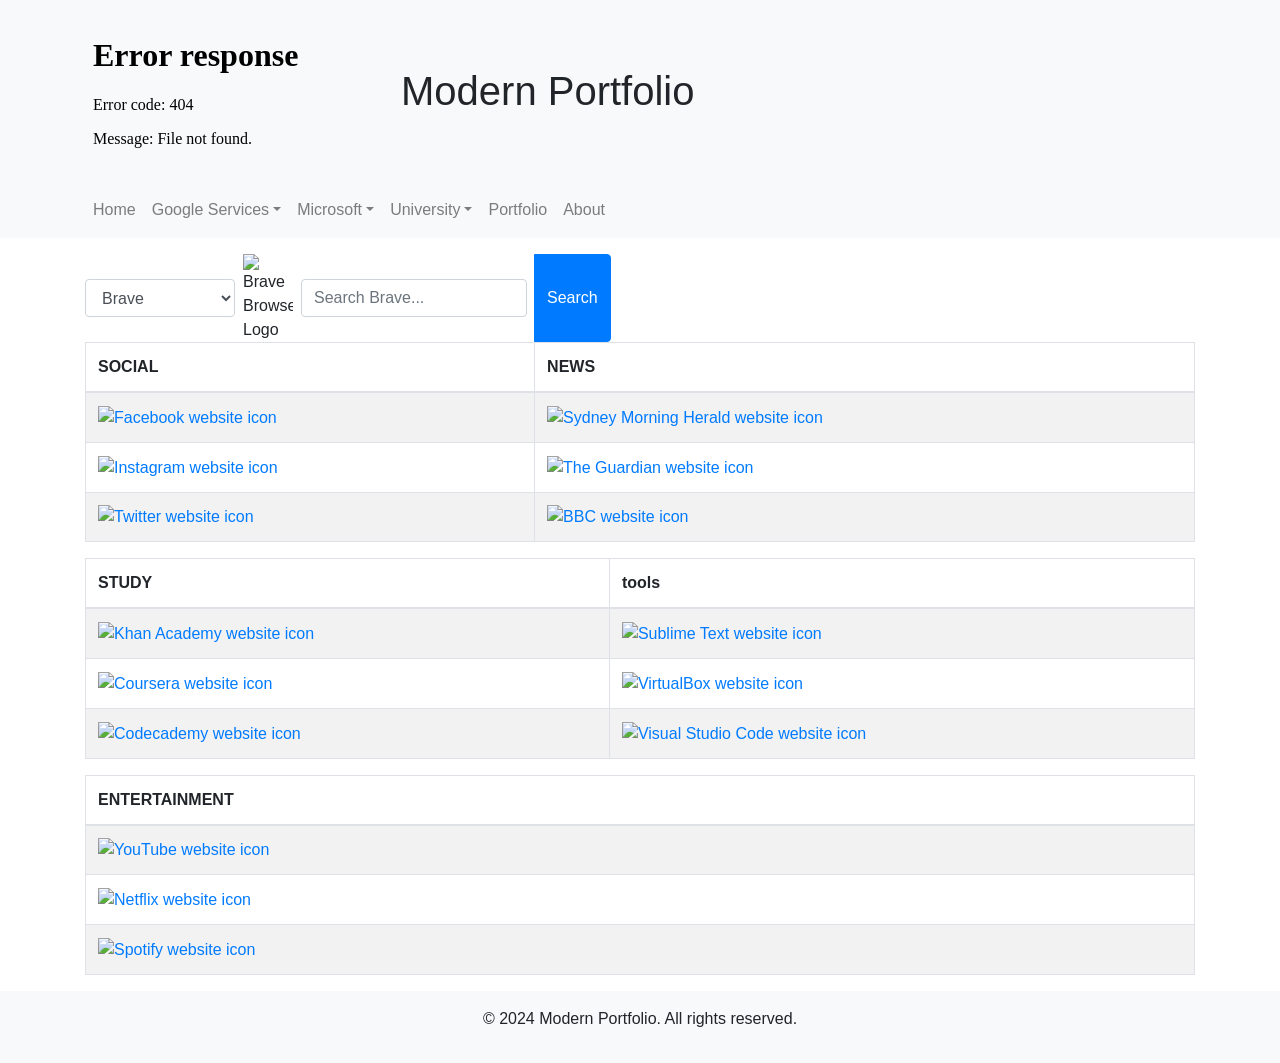
==== index.html @ 9d426d87 "Update website deployment for Fedora server" ====
<!DOCTYPE html>
<html lang="en">
    <head>
        <meta charset="UTF-8">
        <meta name="viewport" content="width=device-width, initial-scale=1.0">
        <title>Modern Portfolio</title>
        <link rel="stylesheet" href="https://stackpath.bootstrapcdn.com/bootstrap/4.5.2/css/bootstrap.min.css">
        
        <link rel="stylesheet" href="/css/style.css?v=4">
        <link rel="icon" type="image/png" href="/images/icons/favicon.ico">
        <script src="/js/search.js?v=2"></script>
        
        <script src="https://code.jquery.com/jquery-3.5.1.slim.min.js"></script>
        <script src="https://cdn.jsdelivr.net/npm/@popperjs/core@2.5.3/dist/umd/popper.min.js"></script>
        <script src="https://stackpath.bootstrapcdn.com/bootstrap/4.5.2/js/bootstrap.min.js"></script>
    </head>
    <body>
        <header class="bg-light py-3">
            <div class="container">
                <div class="header-wrapper d-flex align-items-center">
                    <iframe class="datetime-frame mr-md-3" src="/pages/datetime.html?t=2" style="border:0;" scrolling="no"></iframe>
                    <h1 class="title mb-0">Modern Portfolio</h1>
                </div>
            </div>
        </header>
        <nav class="navbar navbar-expand-lg navbar-light bg-light">
            <!-- Navigation content -->
            <div class="container">
                <button class="navbar-toggler" type="button" data-toggle="collapse" data-target="#navbarNav" aria-controls="navbarNav" aria-expanded="false" aria-label="Toggle navigation">
                    <span class="navbar-toggler-icon"></span>
                </button>
                <div class="collapse navbar-collapse" id="navbarNav">
                    <ul class="navbar-nav">
                        <li class="nav-item"><a class="nav-link" href="#">Home</a></li>
                        <!-- Add more navigation items as needed -->
                        <li class="nav-item dropdown">
                            <a class="nav-link dropdown-toggle" href="#" id="navbarDropdown1" role="button" data-toggle="dropdown" aria-haspopup="true" aria-expanded="false">Google Services</a>
                            <div class="dropdown-menu" aria-labelledby="navbarDropdown1">
                                <a class="dropdown-item" href="https://youtube.com">YouTube</a>
                                <!-- Add more dropdown items here -->
                                <a class="dropdown-item" href="https://photos.google.com/?tab=wq&pageId=none&pli=1">Google Photos</a>
                                <a class="dropdown-item" href="https://mail.google.com/">Gmail</a>
                                <a class="dropdown-item" href="https://drive.google.com/drive/u/0/my-drive">Google Drive</a>
                                <a class="dropdown-item" href="https://docs.google.com/spreadsheets/u/0/?tgif=d&pli=1">Google Sheets</a>
                                <a class="dropdown-item" href="https://docs.google.com/">Google Docs</a>
                                <a class="dropdown-item" href="https://docs.google.com/presentation/u/0/?tgif=d&pli=1">Google Slides</a>
                                <a class="dropdown-item" href="https://keep.google.com/u/0/#home">Google Keep</a>
                                <a class="dropdown-item" href="https://maps.google.com">Google Maps</a>
                                <a class="dropdown-item" href="https://calendar.google.com/calendar">Google Calendar</a>
                                <a class="dropdown-item" href="https://docs.google.com/forms/">Google Forms</a>
                                <a class="dropdown-item" href="https://sites.google.com/u/0/new?pli=1&authuser=0">Google Sites</a>
                            </div>
                        </li>
                        <!-- Add more dropdown items as needed -->
                        <li class="nav-item dropdown">
                            <a class="nav-link dropdown-toggle" href="#" id="navbarDropdown2" role="button" data-toggle="dropdown" aria-haspopup="true" aria-expanded="false">Microsoft</a>
                            <div class="dropdown-menu" aria-labelledby="navbarDropdown2">
                                <a class="dropdown-item" href="https://login.live.com">Personal Outlook Email</a>
                                <!-- Add more dropdown items here -->
                                <a class="dropdown-item" href="https://to-do.live.com/tasks/">Microsoft To Do</a>
                                <a class="dropdown-item" href="https://web.skype.com/">Skype</a>
                                <a class="dropdown-item" href="https://www.microsoft365.com/?auth=1">Microsoft 365</a>
                            </div>
                        </li>
                        <li class="nav-item dropdown">
                            <a class="nav-link dropdown-toggle" href="#" id="navbarDropdown3" role="button" data-toggle="dropdown" aria-haspopup="true" aria-expanded="false">University</a>
                            <div class="dropdown-menu" aria-labelledby="navbarDropdown3">
                                <a class="dropdown-item" href="https://studydesk.unisq.edu.au/">StudyDesk (Moodle)</a>
                                <a class="dropdown-item" href="https://uconnect.usq.edu.au">Uconnect</a>
                                <a class="dropdown-item" href="https://handbook-guide.unisq.edu.au/program/2026/MADS">MADS UniSQ Handbook</a>
                                <a class="dropdown-item" href="https://unisq.libguides.com/home">UniSQ Library Services</a>
                                <a class="dropdown-item" href="https://www.unisq.edu.au/current-students/support">Student Success Support</a>
                            </div>
                        </li>
                        <li class="nav-item"><a class="nav-link" href="https://github.com/ghostprime1234">Portfolio</a></li>
                        <li class="nav-item"><a class="nav-link" href="pages/about.html">About</a></li>
                    </ul>
                </div>
            </div>
        </nav>
        <main class="container">
            <!-- Your main content goes here -->
            <div id="form-container" class="mt-3">
                <!-- Form container content -->
                <form id="search-form" action="https://search.brave.com/search" method="get" target="_blank" class="form-inline">
                    <div class="input-group">
                        <label for="search-engine">
                            <select id="search-engine" class="form-control mr-2">
                                <option value="https://www.google.com.au/search">Google</option>
                                <option value="https://search.brave.com/search" selected>Brave</option>
                                <option value="https://bing.com/search">Bing</option>
                                <option value="https://search.yahoo.com/search">Yahoo</option>
                                <option value="https://duckduckgo.com">Duck Duck Go</option>
                                <option value="https://www.ecosia.org/search">Ecosia</option>
                            </select>
                        </label>
                        <img id="search-engine-logo" src="images/services/email/brave_logo.webp" alt="Brave Browser Logo" class="mr-2" style="background-color:white; width:50px;">
                        <label for="search-input">
                            <input id="search-input" type="text" name="q" class="form-control mr-2" placeholder="Search Brave...">
                        </label>
                        <div class="input-group-append">
                            <button type="submit" class="btn btn-primary">Search</button>
                        </div>
                    </div>
                </form>
            </div>
            <!-- Add more content here -->
            <div class="table-container" id="imageContainers">
                <div class="table-responsive">
                    <table id="socialNewsTable" class="table table-bordered table-striped">
                        <!-- Social and News table content -->
                        <thead>
                        <tr>
                            <th>SOCIAL</th>
                            <th>NEWS</th>
                        </tr>
                        </thead>
                        <tbody>
                        <tr>
                            <td>
                                <a href="https://www.facebook.com/" target="_blank">
                                    <img src="images/services/social/facebook.png" alt="Facebook website icon">
                                </a>
                            </td>
                            <td>
                                <a href="https://www.smh.com.au/" target="_blank">
                                    <img src="images/services/news/smh.png" alt="Sydney Morning Herald website icon">
                                </a>
                            </td>
                        </tr>
                        <tr>
                            <td>
                                <a href="https://www.instagram.com/" target="_blank">
                                    <img src="images/services/social/instagram.png" alt="Instagram website icon">
                                </a>
                            </td>
                            <td>
                                <a href="https://www.theguardian.com/au" target="_blank">
                                    <img src="images/services/news/guardian.png" alt="The Guardian website icon">
                                </a>
                            </td>
                        </tr>
                        <tr>
                            <td>
                                <a href="https://twitter.com/" target="_blank">
                                    <img src="images/services/social/twitter.png" alt="Twitter website icon">
                                </a>
                            </td>
                            <td>
                                <a href="https://www.bbc.com/news/world" target="_blank">
                                    <img src="images/services/news/bbc.png" alt="BBC website icon">
                                </a>
                            </td>
                        </tr>
                        </tbody>
                    </table>
                </div>
                <div class="table-responsive">
                    <table id="studytoolsTable" class="table table-bordered table-striped">
                        <!-- Study tools table content -->
                        <thead>
                        <tr>
                            <th>STUDY</th>
                            <th>tools</th>
                        </tr>
                        </thead>
                        <tbody>
                        <tr>
                            <td>
                                <a href="https://www.khanacademy.org/" target="_blank">
                                    <img src="images/services/study/khanacademy.png" alt="Khan Academy website icon">
                                </a>
                            </td>
                            <td>
                                <a href="https://www.jetbrains.com/" target="_blank">
                                    <img src="images/services/tools/jetbrains.png" alt="Sublime Text website icon">
                                </a>
                            </td>
                        </tr>
                        <tr>
                            <td>
                                <a href="https://www.coursera.org/" target="_blank">
                                    <img src="images/services/study/coursera.png" alt="Coursera website icon">
                                </a>
                            </td>
                            <td>
                                <a href="https://www.virtualbox.org/" target="_blank">
                                    <img src="images/services/tools/virtualbox.png" alt="VirtualBox website icon">
                                </a>
                            </td>
                        </tr>
                        <tr>
                            <td>
                                <a href="https://www.codecademy.com/" target="_blank">
                                    <img src="images/services/study/codeacademy.png" alt="Codecademy website icon">
                                </a>
                            </td>
                            <td>
                                <a href="https://visualstudio.microsoft.com/" target="_blank">
                                    <img src="images/services/tools/visualstudiocode.png" alt="Visual Studio Code website icon">
                                </a>
                            </td>
                        </tr>
                        </tbody>
                    </table>
                </div>
                <div class="table-responsive">
                    <table id="entertainmentTable" class="table table-bordered table-striped">
                        <!-- Entertainment table content -->
                        <thead>
                        <tr>
                            <th>ENTERTAINMENT</th>
                        </tr>
                        </thead>
                        <tbody>
                        <tr>
                            <td>
                                <a href="https://www.youtube.com/" target="_blank">
                                    <img src="images/services/entertainment/youtube.png" alt="YouTube website icon">
                                </a>
                            </td>
                        </tr>
                        <tr>
                            <td>
                                <a href="https://www.netflix.com/" target="_blank">
                                    <img src="images/services/entertainment/netflix.png" alt="Netflix website icon">
                                </a>
                            </td>
                        </tr>
                        <tr>
                            <td>
                                <a href="https://www.disneyplus.com/en-au" target="_blank">
                                    <img src="images/services/entertainment/disney-plus.svg" alt="Spotify website icon">
                                </a>
                            </td>
                        </tr>
                        </tbody>
                    </table>
                </div>
            </div>
        </main>
        <footer class="footer bg-light text-center py-3">
            <p>&copy; <span id="copyright-year">2024</span> Modern Portfolio. All rights reserved.</p>
        </footer>
    </body>
</html>
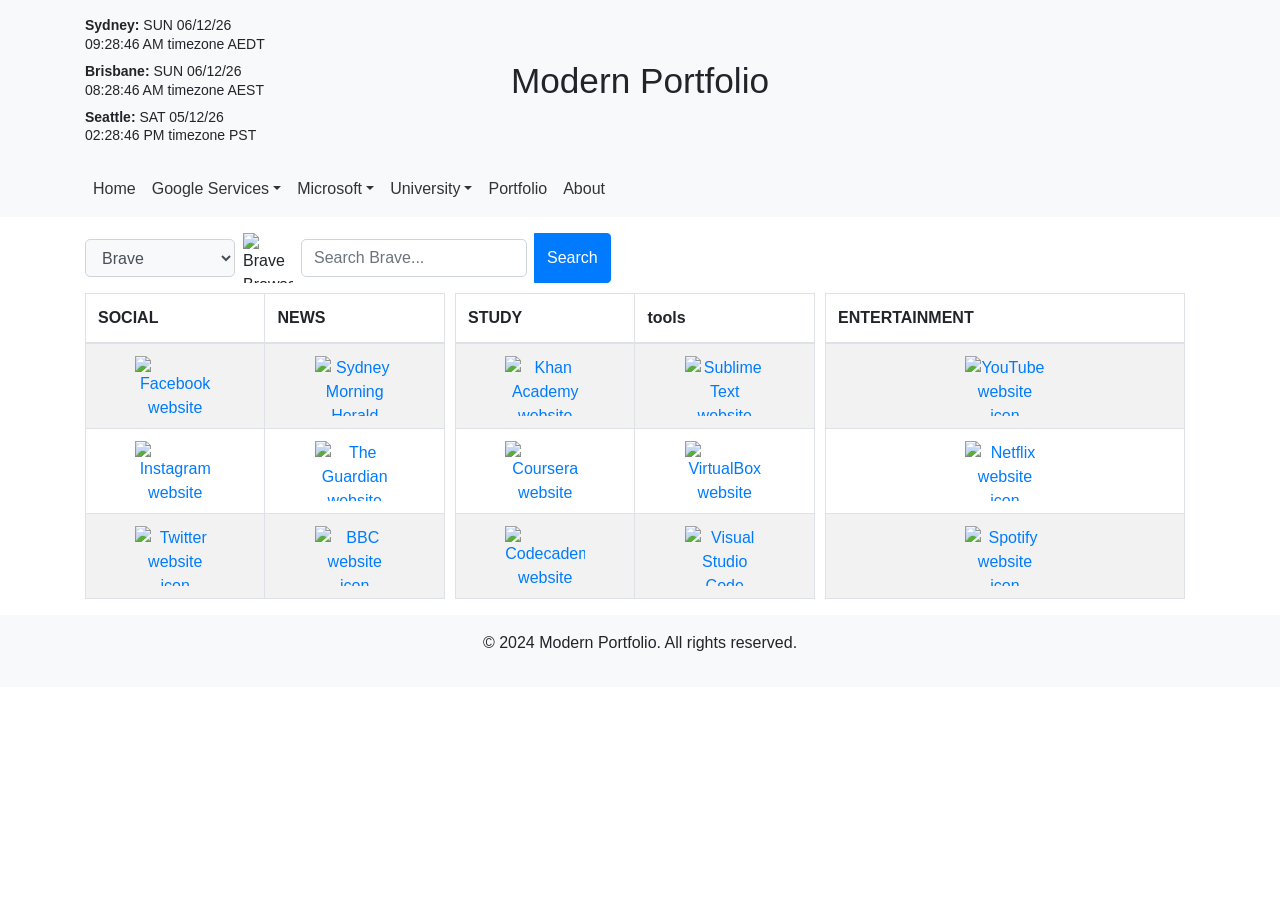
==== commit 719203a1: "feat: embed vertical multi-timezone clock and center header title" ====
--- a/index.html
+++ b/index.html
@@ -6,7 +6,7 @@
         <title>Modern Portfolio</title>
         <link rel="stylesheet" href="https://stackpath.bootstrapcdn.com/bootstrap/4.5.2/css/bootstrap.min.css">
         
-        <link rel="stylesheet" href="/css/style.css?v=4">
+        <link rel="stylesheet" href="/css/style.css?v=30">
         <link rel="icon" type="image/png" href="/images/icons/favicon.ico">
         <script src="/js/search.js?v=2"></script>
         
@@ -17,9 +17,14 @@
     <body>
         <header class="bg-light py-3">
             <div class="container">
-                <div class="header-wrapper d-flex align-items-center">
-                    <iframe class="datetime-frame mr-md-3" src="/pages/datetime.html?t=2" style="border:0;" scrolling="no"></iframe>
-                    <h1 class="title mb-0">Modern Portfolio</h1>
+                <div class="header-wrapper d-flex align-items-center justify-content-between">
+                    <div style="flex: 1 1 0;" class="d-flex justify-content-start">
+                        <div id="datetime-clock" class="datetime-container"></div>
+                    </div>
+                    <div style="flex: 2 1 0;" class="text-center">
+                        <h1 class="title mb-0">Modern Portfolio</h1>
+                    </div>
+                    <div style="flex: 1 1 0;" class="d-none d-md-block"></div>
                 </div>
             </div>
         </header>
@@ -242,5 +247,6 @@
         <footer class="footer bg-light text-center py-3">
             <p>&copy; <span id="copyright-year">2024</span> Modern Portfolio. All rights reserved.</p>
         </footer>
-    </body>
+    <script src="/js/datetime.js?v=30"></script>
+</body>
 </html>
--- a/css/style.css
+++ b/css/style.css
@@ -0,0 +1,250 @@
+#form-container {
+    display: flex;
+    /* Use flexbox for alignment */
+    align-items: center;
+    /* Center items vertically */
+    margin-bottom: 10px;
+    /* Add margin for spacing */
+}
+
+#search-input {
+    background-color: transparent !important;
+    border: 1px solid #ced4da !important;
+    /* Gray border */
+    border-radius: 5px;
+    /* Rounded corners */
+}
+
+#search-input:focus {
+    border-color: #80bdff !important;
+    /* Blue border when input is focused */
+}
+
+#search-engine-logo {
+    width: auto;
+    /* Adjusted width to fill the container */
+    height: auto;
+    /* Allows the height to adjust proportionally */
+    max-width: 50px;
+    /* Limits the width to the desired size */
+    max-height: 50px;
+    /* Limits the height to the desired size */
+    background-color: #e9ecef;
+    /* Light gray background color for the logo container */
+    margin-right: 5px;
+    /* Add spacing between logo and input */
+    object-fit: contain;
+    /* Ensures the image fits within the specified dimensions */
+}
+
+#google-submit-button {
+    background-color: #007bff;
+    /* Blue background color for the search button */
+    border-color: #007bff;
+    /* Blue border color for the search button */
+    border-radius: 5px;
+    /* Rounded corners */
+}
+
+#google-submit-button:hover {
+    background-color: #0056b3;
+    /* Darker blue background color on hover */
+    border-color: #0056b3;
+    /* Darker blue border color on hover */
+}
+
+
+#search-engine {
+    background-color: #f8f9fa !important;
+    /* Light gray background color for the dropdown */
+    border: 1px solid #ced4da !important;
+    /* Gray border color for the dropdown */
+    border-radius: 5px;
+    /* Rounded corners */
+}
+
+
+/* Optional: Add styling for tables */
+.table-container {
+    display: flex;
+    justify-content: space-between;
+}
+
+.table-container .table-responsive {
+    width: calc(100% / 3 - 10px);
+    /* Divide the width equally among 3 tables and subtract margin */
+    margin-right: 10px;
+    /* Adjust margin as needed */
+}
+
+#imageContainers img {
+    display: block;
+    margin-left: auto;
+    margin-right: auto;
+    width: 80px;
+    height: 60px;
+    text-align: center;
+}
+
+/* Optional: Adjust responsiveness */
+@media (max-width: 1000px) {
+    .table-container {
+        flex-direction: column;
+    }
+
+    .table-container .table-responsive {
+        width: 100%;
+        margin-bottom: 10px;
+    }
+}
+
+/* Custom style for navbar text */
+.navbar-nav .nav-link {
+    color: #333 !important;
+    /* Darker color for the navbar text */
+}
+
+/* ---- Mobile responsiveness (Screens smaller than 576px) ---- */
+@media (max-width: 576px) {
+    /* Prevent any element from causing horizontal scroll */
+    *, *::before, *::after {
+        max-width: 100%;
+        box-sizing: border-box;
+    }
+
+    /* 🚀 TARGET FIXED: Explicit path down to the Bootstrap flex row container */
+    header .container div.d-flex {
+        flex-direction: column !important;
+        align-items: center !important;  
+        text-align: center !important;
+        gap: 0.75rem;
+        padding-top: 0.5rem;
+        padding-bottom: 0.5rem;
+    }
+
+    /* Keep the iframe perfectly sized and centered */
+    header .container div.d-flex iframe.datetime-frame {
+        width: 100% !important;
+        min-width: 100% !important;
+        height: 110px !important;        
+        min-height: 110px !important;
+        display: block !important;
+        flex-shrink: 0 !important;
+        overflow: hidden !important;
+    }
+
+    /* Allow the title to use the full width of the screen underneath the clock */
+    h1.title {
+        font-size: 1.8rem !important;       
+        text-align: center !important;
+        width: 100% !important;
+        display: block !important;
+        word-break: break-word;
+    }
+
+    /* Search form: stack elements vertically */
+    #form-container {
+        display: block;
+    }
+
+    #search-form {
+        display: block;
+        width: 100%;
+    }
+
+    #search-form .input-group {
+        flex-direction: column;
+        align-items: stretch;
+        flex-wrap: wrap;
+        width: 100%;
+    }
+
+    #search-form label {
+        display: block;
+        width: 100%;
+        margin: 0 0 0.4rem 0;
+    }
+
+    #search-engine {
+        width: 100%;
+        margin-right: 0 !important;
+    }
+
+    #search-engine-logo {
+        display: none;
+    }
+
+    #search-input {
+        width: 100%;
+        margin-right: 0 !important;
+    }
+
+    #search-form .input-group-append {
+        width: 100%;
+        display: block;
+    }
+
+    #search-form .input-group-append .btn {
+        width: 100%;
+        margin-top: 0.25rem;
+    }
+
+    #text {
+        text-align: center !important;   /* 🚀 Added !important to guarantee text characters center visually */
+        height: auto !important; 
+    }
+}
+
+/* --- Desktop Adjustments (Screens wider than 768px) --- */
+@media (min-width: 768px) {
+    header .d-flex {
+        flex-direction: row;
+        align-items: center;
+        justify-content: space-between;
+    }
+
+    /* Horizontal layout dimensions */
+    header .d-flex iframe.datetime-frame {
+        width: 620px !important;
+        min-width: 620px !important;
+        height: 52px !important;
+        min-height: 52px !important;
+        flex-shrink: 0;
+        flex-grow: 0;
+        display: block;
+        overflow: hidden !important;
+    }
+
+    h1.title {
+        font-size: 2.2rem;
+    }
+}
+/* Dynamic vertical clock layout */
+.datetime-container {
+    height: auto !important;
+    min-height: auto !important;
+    max-height: none !important;
+    overflow: visible !important;
+}
+
+.clock-vertical-stack {
+    display: flex;
+    flex-direction: column;
+    gap: 8px;
+}
+
+.clock-entry {
+    font-size: 0.875rem; /* 14px matches Bootstrap navbar/secondary scale */
+    line-height: 1.35;
+    color: #212529;
+}
+
+.clock-entry strong {
+    font-weight: 600;
+}
+
+@media (max-width: 576px) {
+    .clock-entry {
+        text-align: center;
+    }
+}
